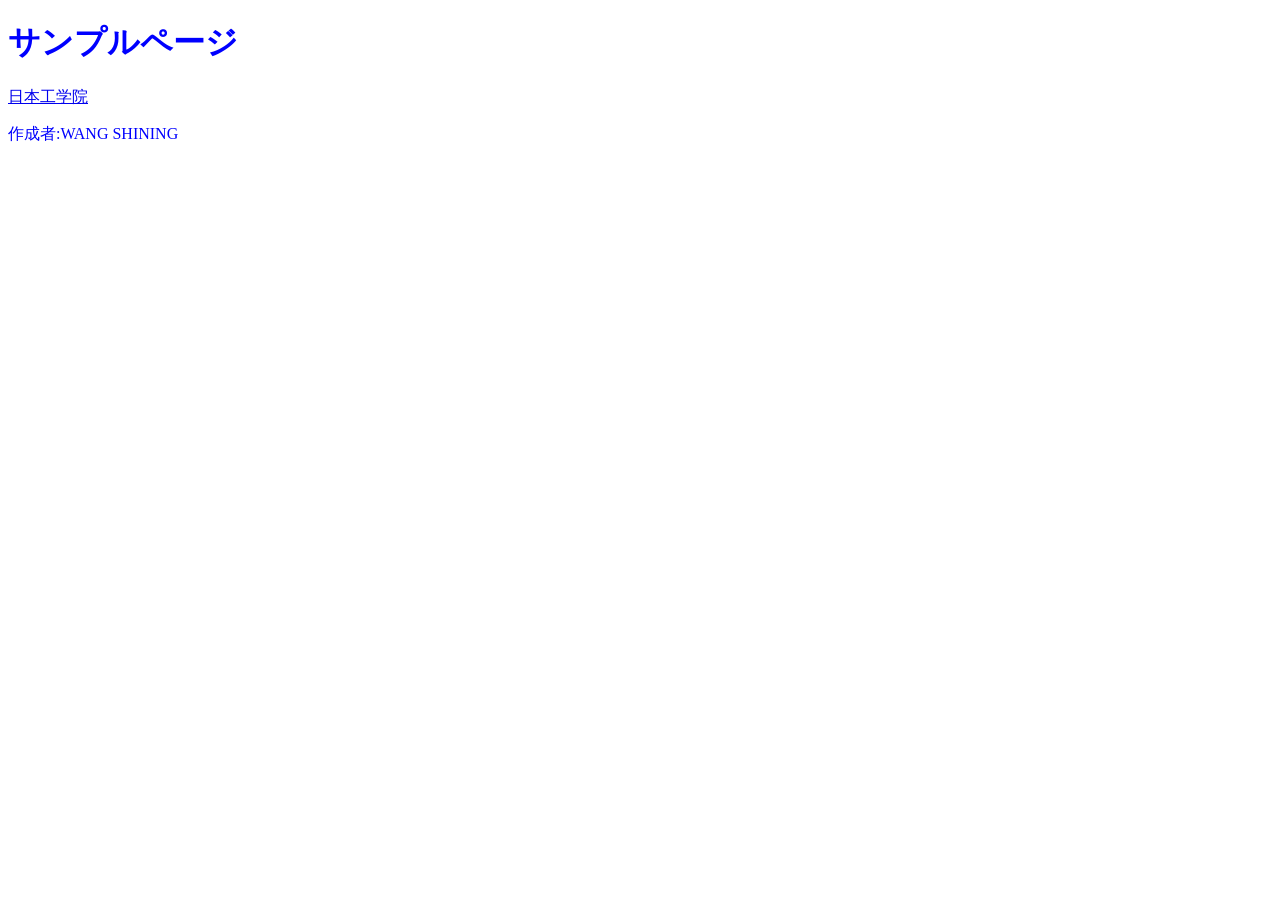
==== index.html @ 1f27e7a2 "change" ====
<!DOCTYPE html>
<html lang="ja">
<head>
<meta charset="UTF-8">
</head>
<title>テストページ</title>
<body style="color:blue;">
<h1>サンプルページ</h1>
<a href="https://www.neec.ac.jp">日本工学院</a>
<p>作成者:WANG SHINING</p>
</body>
</html>
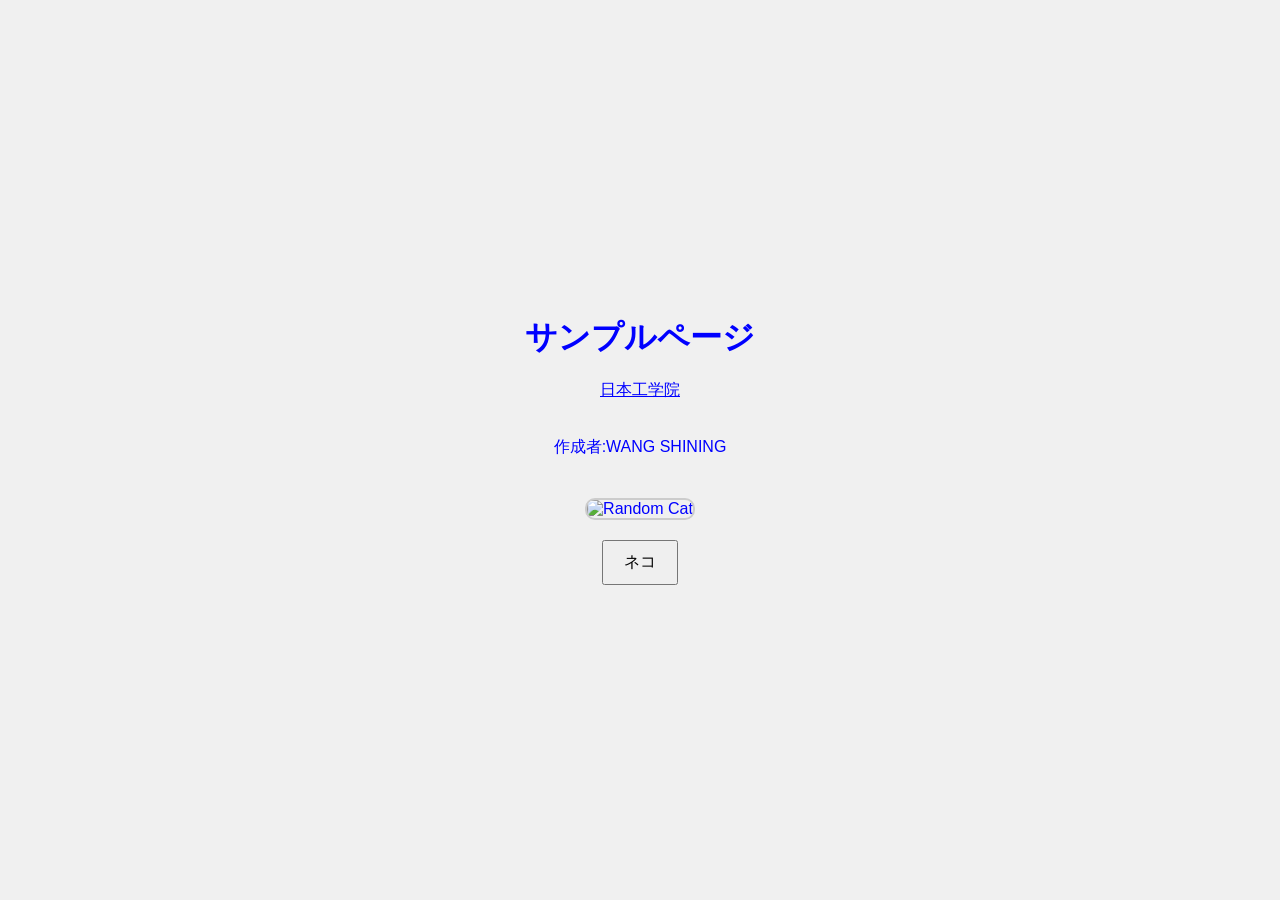
==== commit b599b95c: "add cat feature" ====
--- a/index.html
+++ b/index.html
@@ -1,12 +1,68 @@
 <!DOCTYPE html>
 <html lang="ja">
 <head>
-<meta charset="UTF-8">
+    <meta charset="UTF-8">
+    <title>テストページ</title>
+    <style>
+        body {
+            color: blue;
+            display: flex;
+            flex-direction: column;
+            align-items: center;
+            justify-content: center;
+            height: 100vh;
+            margin: 0;
+            font-family: Arial, sans-serif;
+            background-color: #f0f0f0;
+        }
+        h1 {
+            margin-bottom: 20px;
+        }
+        a {
+            margin-bottom: 20px;
+            color: inherit;
+        }
+        p {
+            margin-bottom: 40px;
+        }
+        #catImage {
+            max-width: 100%;
+            max-height: 80vh;
+            border: 2px solid #ccc;
+            border-radius: 10px;
+        }
+        button {
+            display: block;
+            margin: 20px auto;
+            padding: 10px 20px;
+            font-size: 16px;
+            cursor: pointer;
+        }
+    </style>
 </head>
-<title>テストページ</title>
-<body style="color:blue;">
-<h1>サンプルページ</h1>
-<a href="https://www.neec.ac.jp">日本工学院</a>
-<p>作成者:WANG SHINING</p>
+<body>
+    <h1>サンプルページ</h1>
+    <a href="https://www.neec.ac.jp">日本工学院</a>
+    <p>作成者:WANG SHINING</p>
+    
+    <div>
+        <img id="catImage" src="" alt="Random Cat">
+        <button onclick="getRandomCat()">ネコ</button>
+    </div>
+
+    <script>
+        function getRandomCat() {
+            fetch('https://api.thecatapi.com/v1/images/search')
+                .then(response => response.json())
+                .then(data => {
+                    const catImageUrl = data[0].url;
+                    document.getElementById('catImage').src = catImageUrl;
+                })
+                .catch(error => console.error('Error fetching cat image:', error));
+        }
+
+        // Load a random cat image on initial load
+        getRandomCat();
+    </script>
 </body>
-</html>+</html>
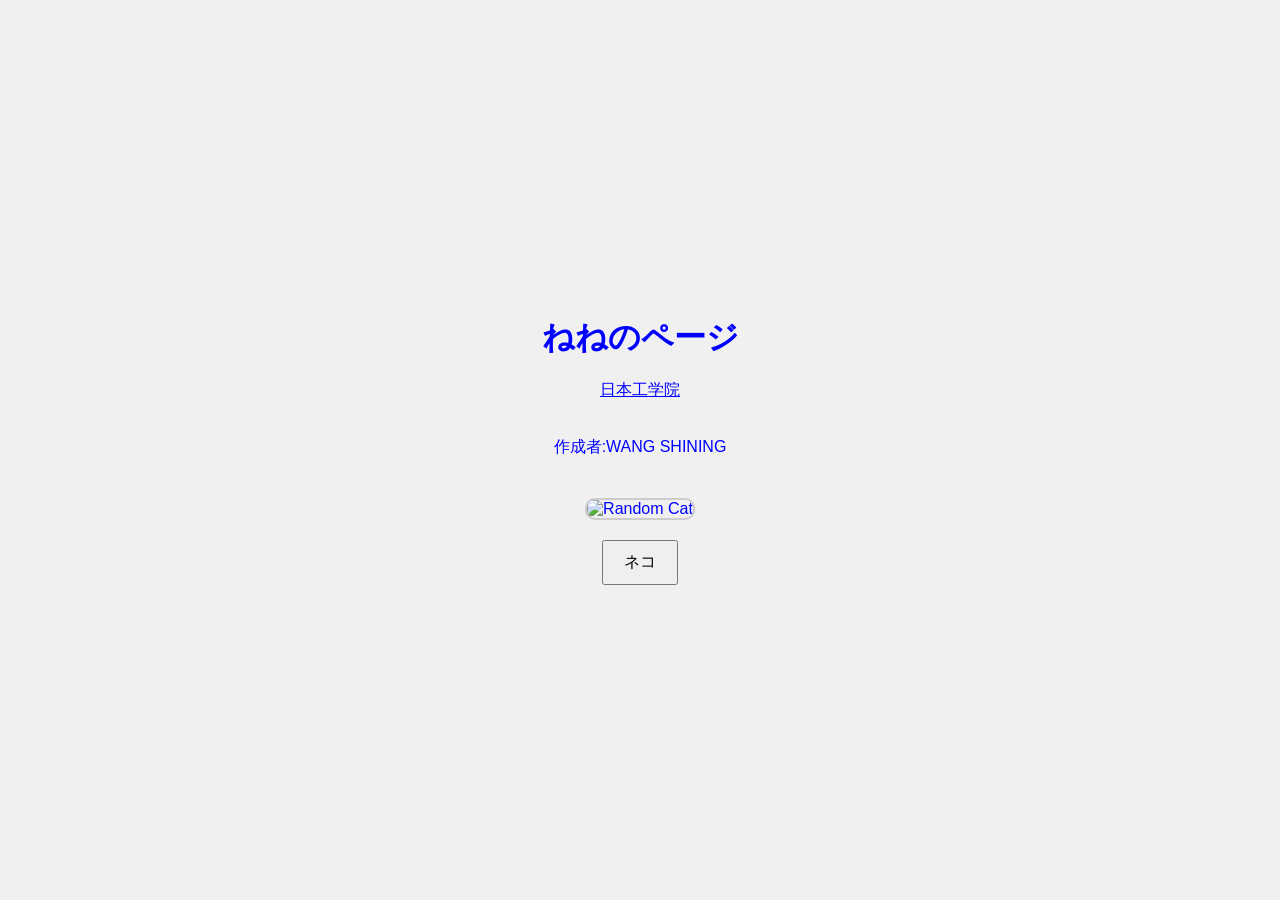
==== commit 990a265b: "change title" ====
--- a/index.html
+++ b/index.html
@@ -41,7 +41,7 @@
     </style>
 </head>
 <body>
-    <h1>サンプルページ</h1>
+    <h1>ねねのページ</h1>
     <a href="https://www.neec.ac.jp">日本工学院</a>
     <p>作成者:WANG SHINING</p>
     
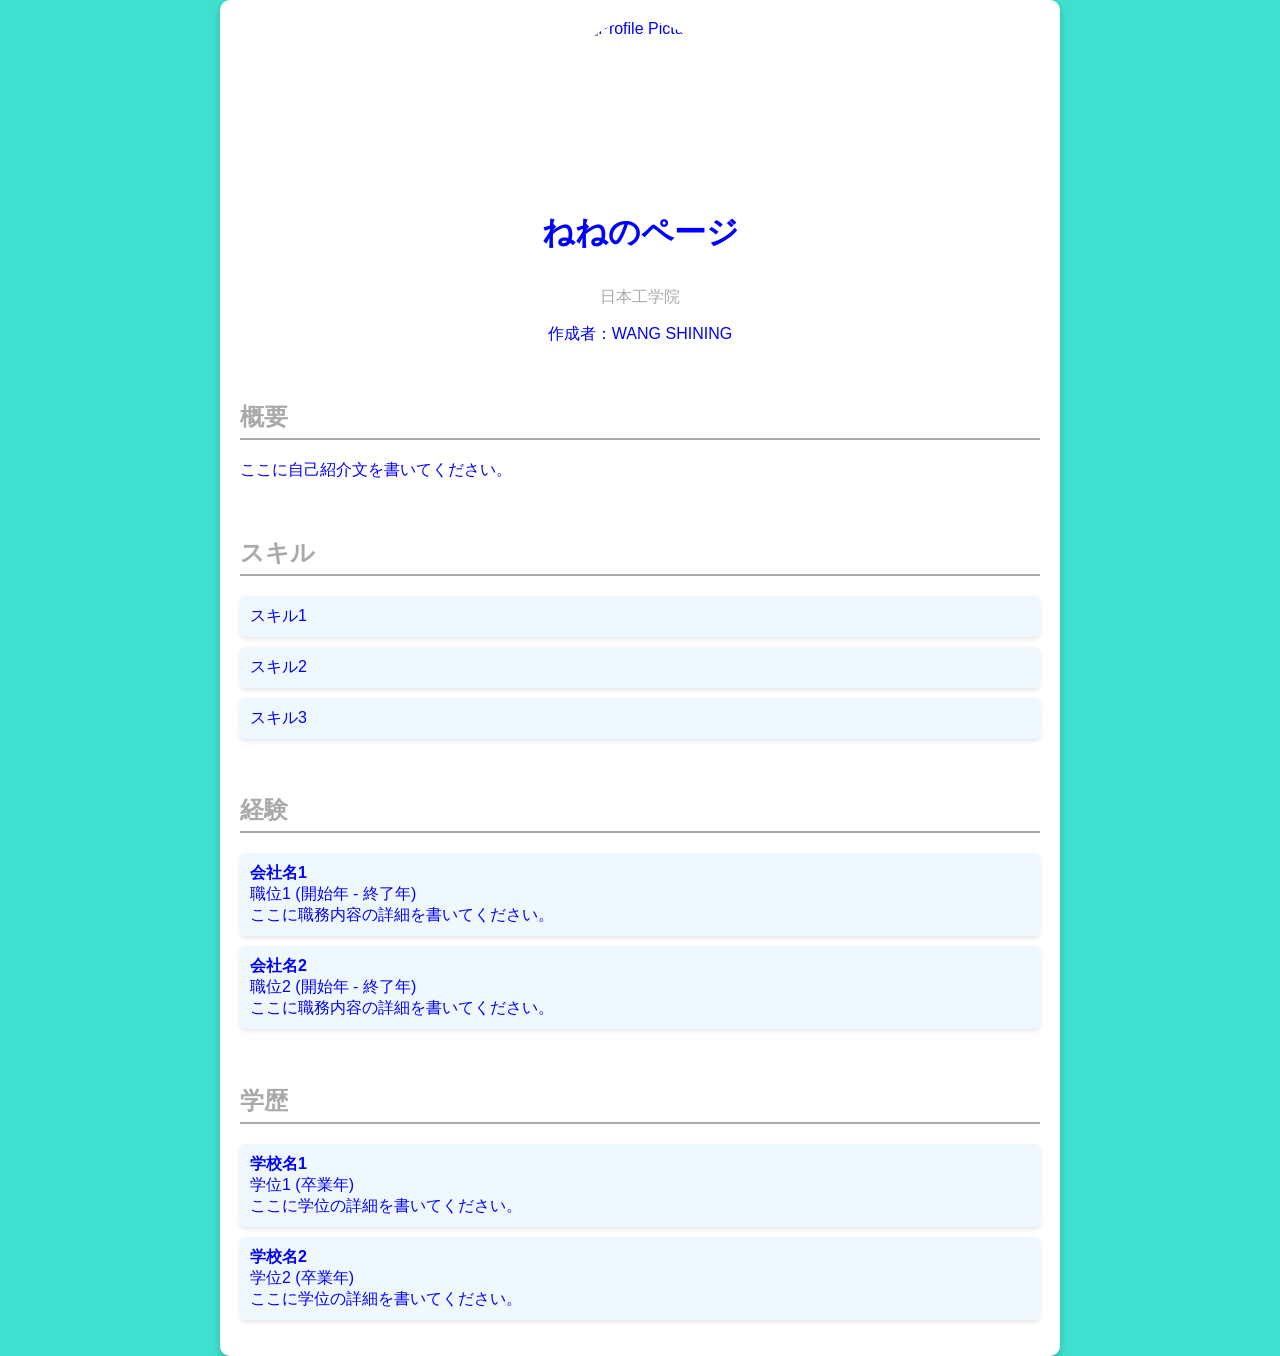
==== commit 5bf20c3b: "overall redesign" ====
--- a/index.html
+++ b/index.html
@@ -1,68 +1,142 @@
 <!DOCTYPE html>
 <html lang="ja">
 <head>
-    <meta charset="UTF-8">
-    <title>テストページ</title>
-    <style>
-        body {
-            color: blue;
-            display: flex;
-            flex-direction: column;
-            align-items: center;
-            justify-content: center;
-            height: 100vh;
-            margin: 0;
-            font-family: Arial, sans-serif;
-            background-color: #f0f0f0;
+<meta charset="UTF-8">
+<meta name="viewport" content="width=device-width, initial-scale=1.0">
+<title>テストページ</title>
+<style>
+    body {
+        background-color: turquoise;
+        color: blue;
+        font-family: Arial, sans-serif;
+        margin: 0;
+        padding: 0;
+        display: flex;
+        justify-content: center;
+        align-items: center;
+        min-height: 100vh;
+        flex-direction: column;
+    }
+    .container {
+        background-color: white;
+        border-radius: 10px;
+        box-shadow: 0 4px 8px rgba(0, 0, 0, 0.2);
+        width: 90%;
+        max-width: 800px;
+        padding: 20px;
+        display: flex;
+        flex-direction: column;
+        align-items: center;
+        text-align: center;
+    }
+    .profile-pic {
+        width: 150px;
+        height: 150px;
+        border-radius: 50%;
+        overflow: hidden;
+        margin-bottom: 20px;
+    }
+    .profile-pic img {
+        width: 100%;
+        height: 100%;
+        object-fit: cover;
+    }
+    a {
+        color: darkgray;
+        text-decoration: none;
+        margin-top: 10px;
+        display: inline-block;
+    }
+    a:hover {
+        text-decoration: underline;
+    }
+    .section {
+        margin-top: 20px;
+        width: 100%;
+        text-align: left;
+    }
+    .section h2 {
+        color: darkgray;
+        border-bottom: 2px solid darkgray;
+        padding-bottom: 5px;
+    }
+    .section ul {
+        list-style-type: none;
+        padding: 0;
+    }
+    .section ul li {
+        background-color: #f0f8ff;
+        margin: 10px 0;
+        padding: 10px;
+        border-radius: 5px;
+        box-shadow: 0 2px 4px rgba(0, 0, 0, 0.1);
+    }
+    @media (max-width: 600px) {
+        .container {
+            width: 100%;
+            padding: 10px;
         }
-        h1 {
-            margin-bottom: 20px;
+        .profile-pic {
+            width: 100px;
+            height: 100px;
         }
-        a {
-            margin-bottom: 20px;
-            color: inherit;
-        }
-        p {
-            margin-bottom: 40px;
-        }
-        #catImage {
-            max-width: 100%;
-            max-height: 80vh;
-            border: 2px solid #ccc;
-            border-radius: 10px;
-        }
-        button {
-            display: block;
-            margin: 20px auto;
-            padding: 10px 20px;
-            font-size: 16px;
-            cursor: pointer;
-        }
-    </style>
+    }
+</style>
 </head>
 <body>
-    <h1>ねねのページ</h1>
-    <a href="https://www.neec.ac.jp">日本工学院</a>
-    <p>作成者:WANG SHINING</p>
-    
-    <div>
-        <img id="catImage" src="" alt="Random Cat">
-        <button onclick="getRandomCat()">ネコ</button>
+    <div class="container">
+        <div class="profile-pic">
+            <img src="profile-picture.jpg" alt="Profile Picture">
+        </div>
+        <h1>ねねのページ</h1>
+        <a href="https://www.neec.ac.jp">日本工学院</a>
+        <p>作成者：WANG SHINING</p>
+        
+        <div class="section">
+            <h2>概要</h2>
+            <p>ここに自己紹介文を書いてください。</p>
+        </div>
+        
+        <div class="section">
+            <h2>スキル</h2>
+            <ul>
+                <li>スキル1</li>
+                <li>スキル2</li>
+                <li>スキル3</li>
+            </ul>
+        </div>
+        
+        <div class="section">
+            <h2>経験</h2>
+            <ul>
+                <li>
+                    <strong>会社名1</strong><br>
+                    職位1 (開始年 - 終了年)<br>
+                    ここに職務内容の詳細を書いてください。
+                </li>
+                <li>
+                    <strong>会社名2</strong><br>
+                    職位2 (開始年 - 終了年)<br>
+                    ここに職務内容の詳細を書いてください。
+                </li>
+            </ul>
+        </div>
+        
+        <div class="section">
+            <h2>学歴</h2>
+            <ul>
+                <li>
+                    <strong>学校名1</strong><br>
+                    学位1 (卒業年)<br>
+                    ここに学位の詳細を書いてください。
+                </li>
+                <li>
+                    <strong>学校名2</strong><br>
+                    学位2 (卒業年)<br>
+                    ここに学位の詳細を書いてください。
+                </li>
+            </ul>
+        </div>
     </div>
-
-    <script>
-        function getRandomCat() {
-            fetch('https://api.thecatapi.com/v1/images/search')
-                .then(response => response.json())
-                .then(data => {
-                    const catImageUrl = data[0].url;
-                    document.getElementById('catImage').src = catImageUrl;
-                })
-                .catch(error => console.error('Error fetching cat image:', error));
-        }
-
-        // Load a random cat image on initial load
-        getRandomCat();
-    </script>
 </body>
 </html>
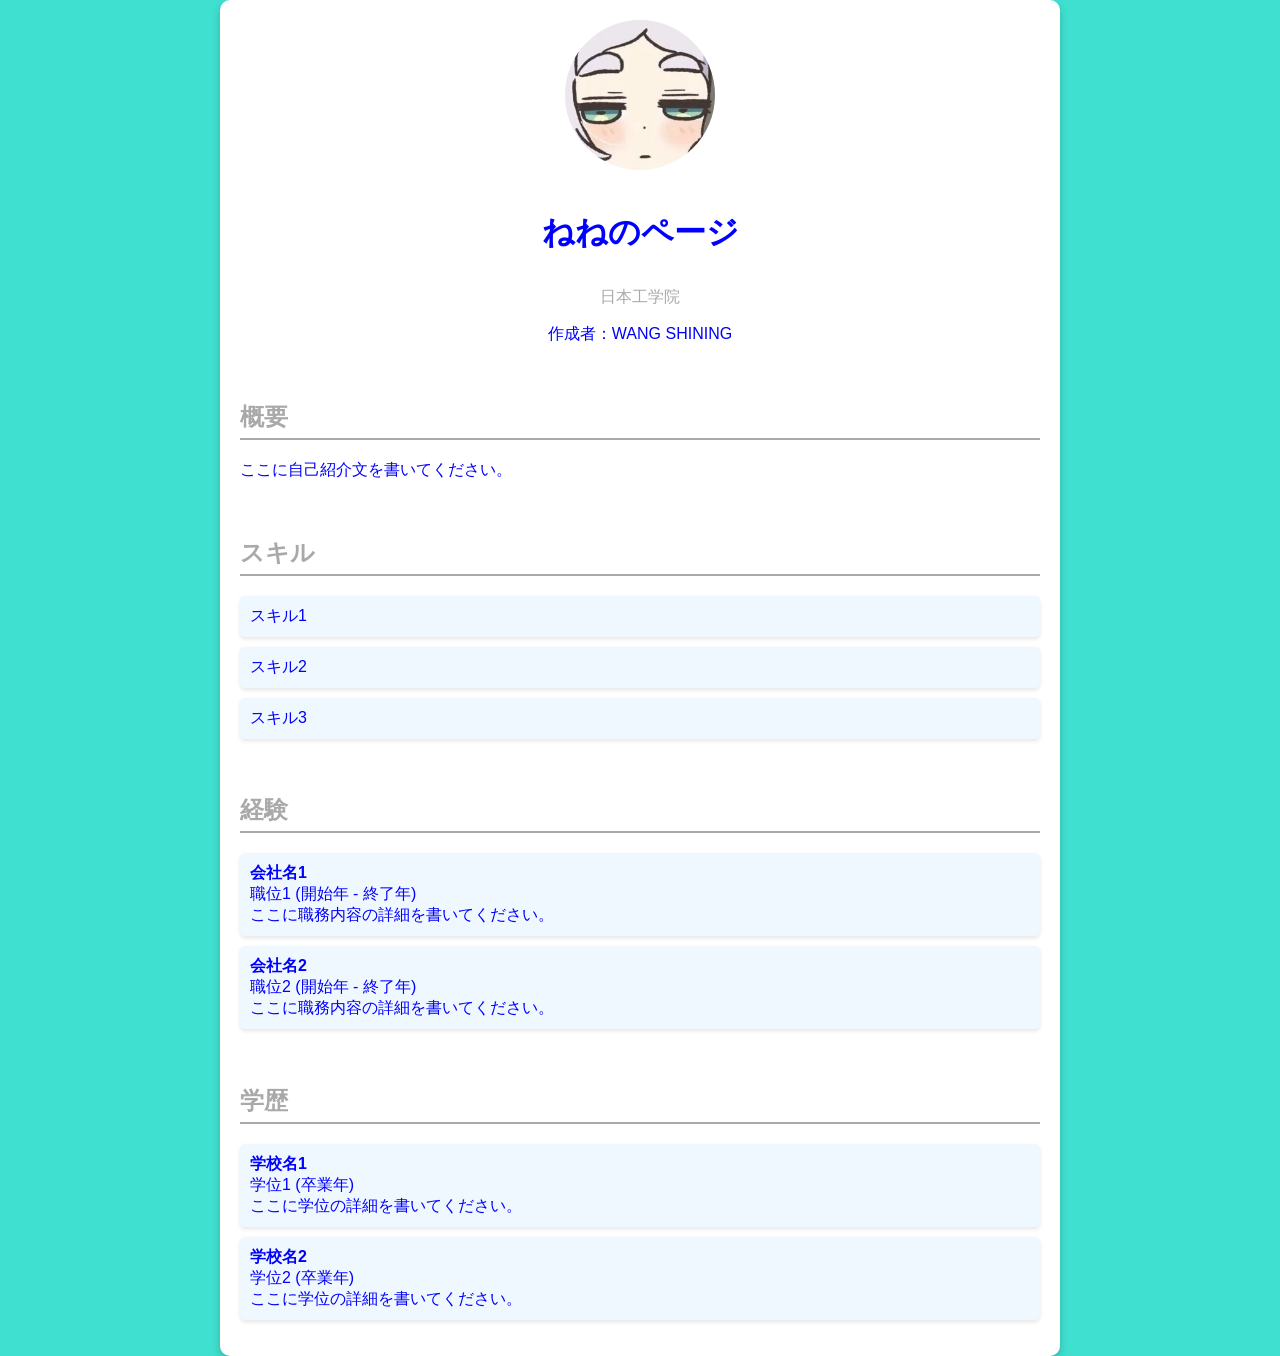
==== commit b4d402f6: "add assets" ====
--- a/index.html
+++ b/index.html
@@ -86,7 +86,7 @@
 <body>
     <div class="container">
         <div class="profile-pic">
-            <img src="profile-picture.jpg" alt="Profile Picture">
+            <img src="assets/profile-picture.jpg" alt="Profile Picture">
         </div>
         <h1>ねねのページ</h1>
         <a href="https://www.neec.ac.jp">日本工学院</a>
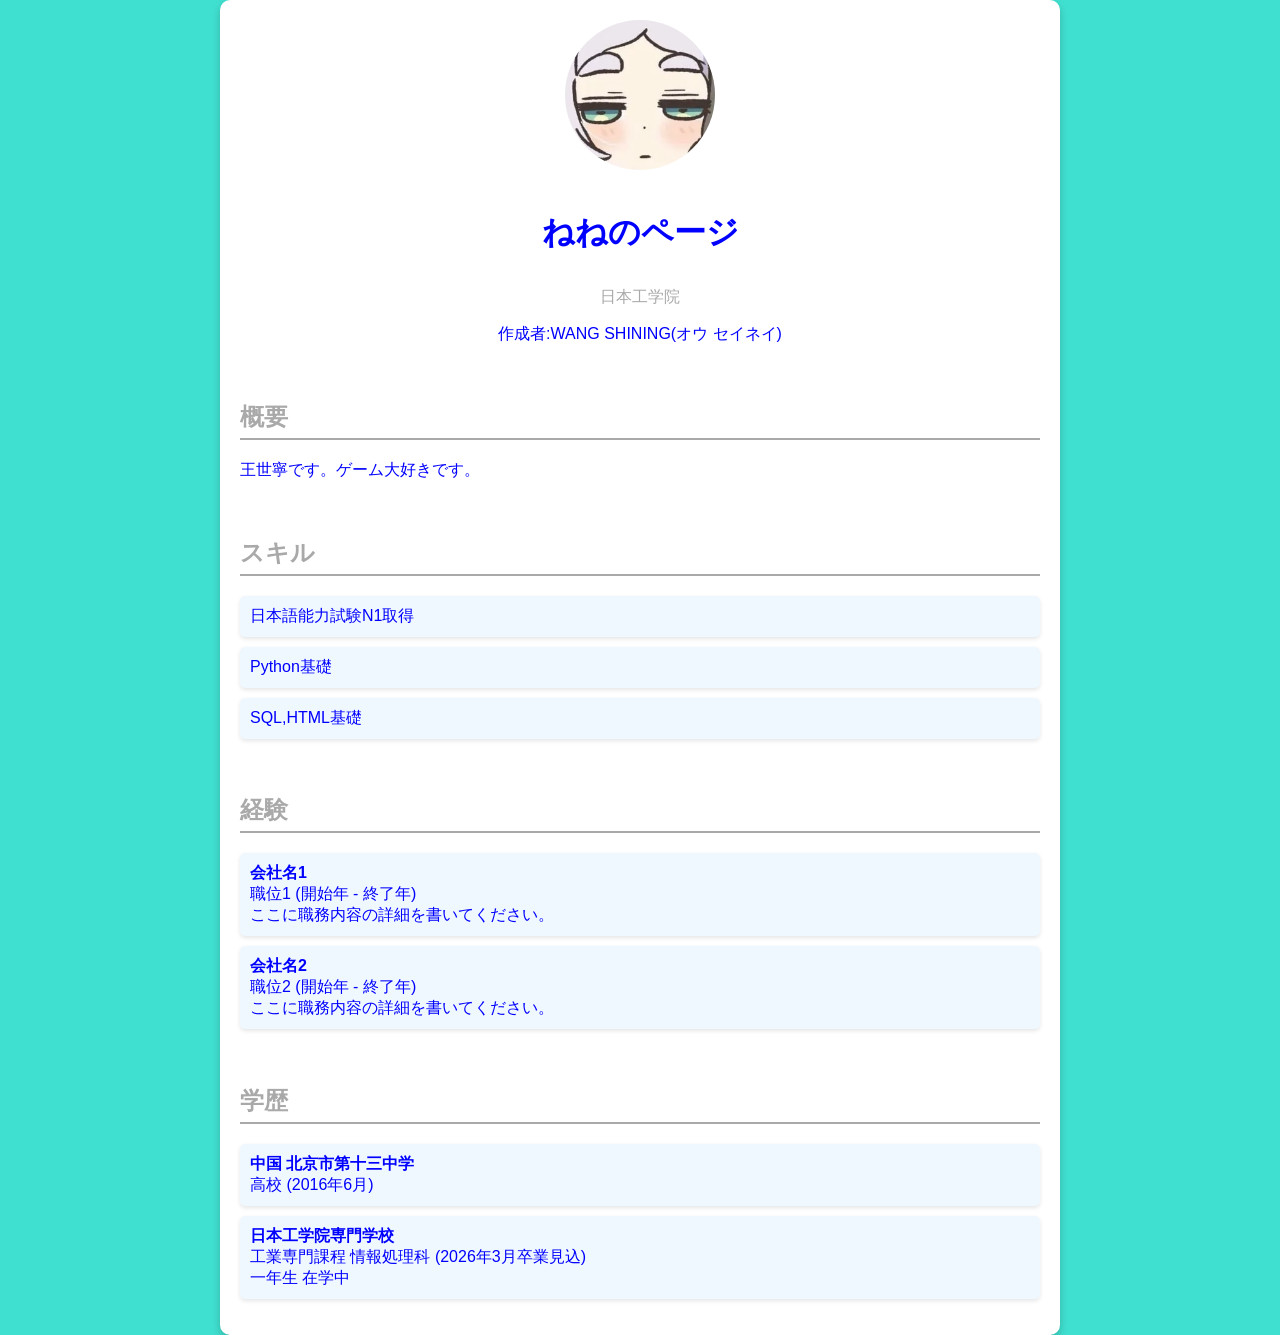
==== commit 7be1af6f: "内容編集" ====
--- a/index.html
+++ b/index.html
@@ -3,7 +3,7 @@
 <head>
 <meta charset="UTF-8">
 <meta name="viewport" content="width=device-width, initial-scale=1.0">
-<title>テストページ</title>
+<title>ねねのページ</title>
 <style>
     body {
         background-color: turquoise;
@@ -90,19 +90,19 @@
         </div>
         <h1>ねねのページ</h1>
         <a href="https://www.neec.ac.jp">日本工学院</a>
-        <p>作成者：WANG SHINING</p>
+        <p>作成者:WANG SHINING(オウ セイネイ)</p>
         
         <div class="section">
             <h2>概要</h2>
-            <p>ここに自己紹介文を書いてください。</p>
+            <p>王世寧です。ゲーム大好きです。</p>
         </div>
         
         <div class="section">
             <h2>スキル</h2>
             <ul>
-                <li>スキル1</li>
-                <li>スキル2</li>
-                <li>スキル3</li>
+                <li>日本語能力試験N1取得</li>
+                <li>Python基礎</li>
+                <li>SQL,HTML基礎</HTML></li>
             </ul>
         </div>
         
@@ -126,14 +126,14 @@
             <h2>学歴</h2>
             <ul>
                 <li>
-                    <strong>学校名1</strong><br>
-                    学位1 (卒業年)<br>
-                    ここに学位の詳細を書いてください。
+                    <strong>中国 北京市第十三中学</strong><br>
+                    高校 (2016年6月)<br>
+                    
                 </li>
                 <li>
-                    <strong>学校名2</strong><br>
-                    学位2 (卒業年)<br>
-                    ここに学位の詳細を書いてください。
+                    <strong>日本工学院専門学校</strong><br>
+                    工業専門課程 情報処理科 (2026年3月卒業見込)<br>
+                    一年生 在学中
                 </li>
             </ul>
         </div>
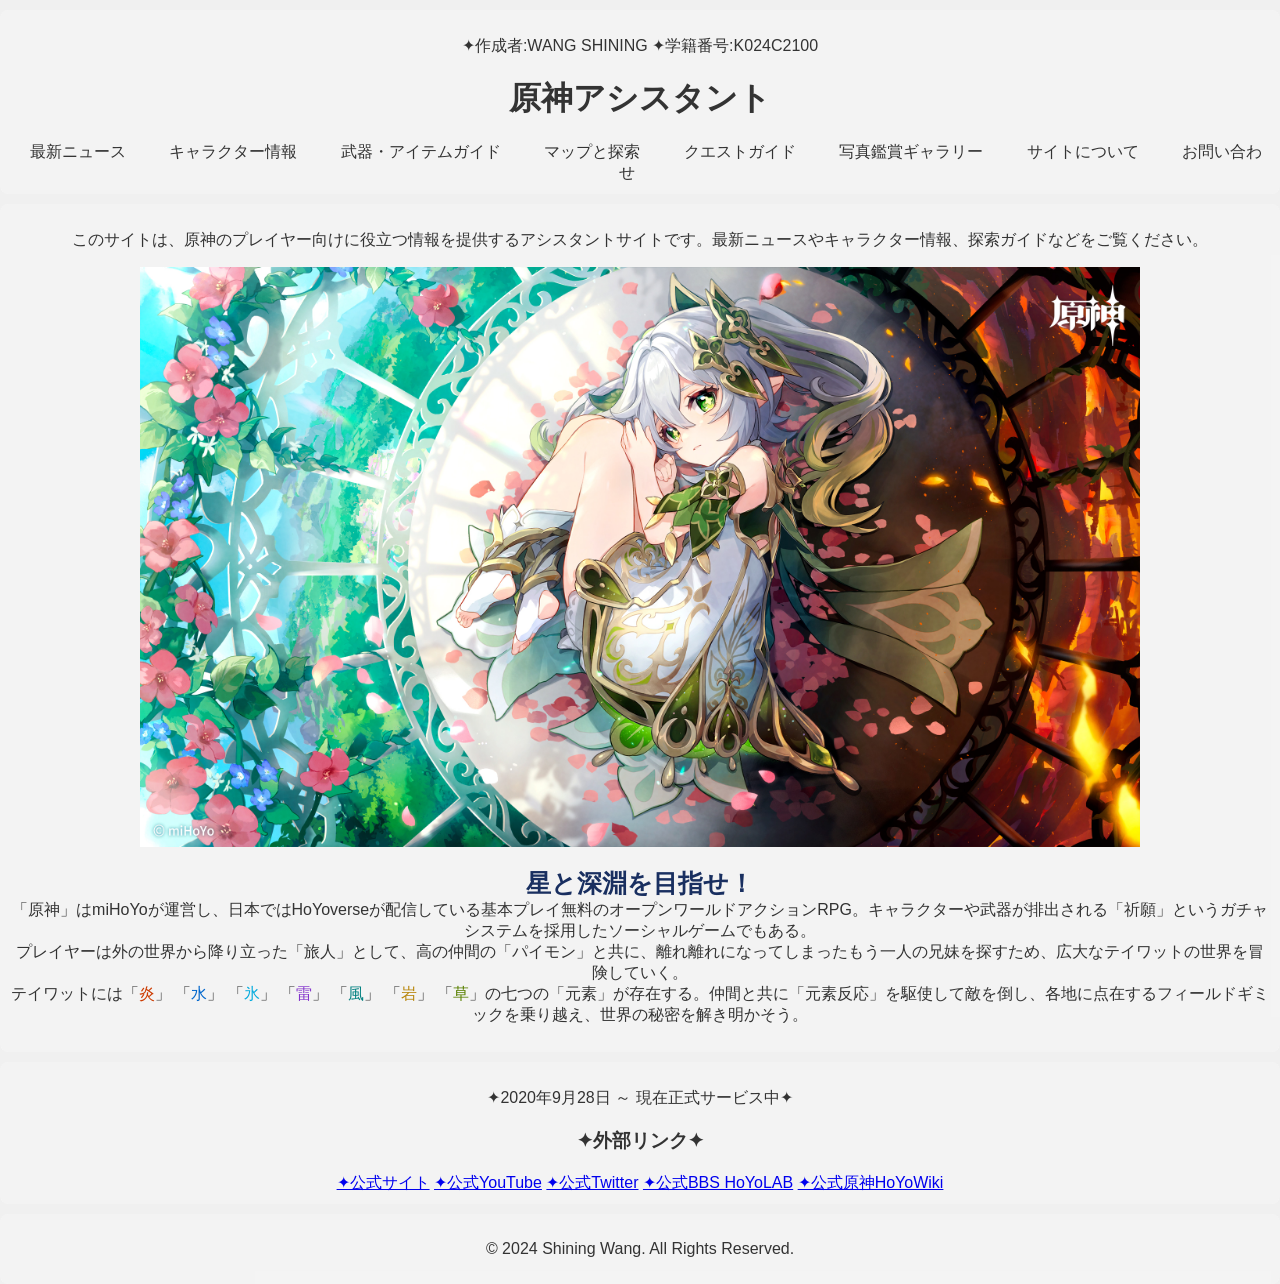
==== commit 16f30245: "my genshin website" ====
--- a/index.html
+++ b/index.html
@@ -1,142 +1,57 @@
 <!DOCTYPE html>
 <html lang="ja">
 <head>
-<meta charset="UTF-8">
-<meta name="viewport" content="width=device-width, initial-scale=1.0">
-<title>ねねのページ</title>
-<style>
-    body {
-        background-color: turquoise;
-        color: blue;
-        font-family: Arial, sans-serif;
-        margin: 0;
-        padding: 0;
-        display: flex;
-        justify-content: center;
-        align-items: center;
-        min-height: 100vh;
-        flex-direction: column;
-    }
-    .container {
-        background-color: white;
-        border-radius: 10px;
-        box-shadow: 0 4px 8px rgba(0, 0, 0, 0.2);
-        width: 90%;
-        max-width: 800px;
-        padding: 20px;
-        display: flex;
-        flex-direction: column;
-        align-items: center;
-        text-align: center;
-    }
-    .profile-pic {
-        width: 150px;
-        height: 150px;
-        border-radius: 50%;
-        overflow: hidden;
-        margin-bottom: 20px;
-    }
-    .profile-pic img {
-        width: 100%;
-        height: 100%;
-        object-fit: cover;
-    }
-    a {
-        color: darkgray;
-        text-decoration: none;
-        margin-top: 10px;
-        display: inline-block;
-    }
-    a:hover {
-        text-decoration: underline;
-    }
-    .section {
-        margin-top: 20px;
-        width: 100%;
-        text-align: left;
-    }
-    .section h2 {
-        color: darkgray;
-        border-bottom: 2px solid darkgray;
-        padding-bottom: 5px;
-    }
-    .section ul {
-        list-style-type: none;
-        padding: 0;
-    }
-    .section ul li {
-        background-color: #f0f8ff;
-        margin: 10px 0;
-        padding: 10px;
-        border-radius: 5px;
-        box-shadow: 0 2px 4px rgba(0, 0, 0, 0.1);
-    }
-    @media (max-width: 600px) {
-        .container {
-            width: 100%;
-            padding: 10px;
-        }
-        .profile-pic {
-            width: 100px;
-            height: 100px;
-        }
-    }
-</style>
+    <meta charset="UTF-8">
+    <meta name="viewport" content="width=device-width, initial-scale=1.0">
+    <title>原神アシスタント</title>
+    <link rel="stylesheet" href="assets/css/styles.css">
 </head>
-<body>
-    <div class="container">
-        <div class="profile-pic">
-            <img src="assets/profile-picture.jpg" alt="Profile Picture">
+<body class="index">
+    <header>
+            <p>✦作成者:WANG SHINING ✦学籍番号:K024C2100</p>
+        <h1>原神アシスタント</h1>
+        <nav>
+            <ul>
+                <li><a href="pages/news.html">最新ニュース</a></li>
+                <li><a href="pages/characters.html">キャラクター情報</a></li>
+                <li><a href="pages/weapons.html">武器・アイテムガイド</a></li>
+                <li><a href="pages/map.html">マップと探索</a></li>
+                <li><a href="pages/quests.html">クエストガイド</a></li>
+                <li><a href="pages/gallery.html">写真鑑賞ギャラリー</a></li>
+                <li><a href="about.html">サイトについて</a></li>
+                <li><a href="contact.html">お問い合わせ</a></li>
+            </ul>
+        </nav>
+    </header>
+    <main>
+        <p>このサイトは、原神のプレイヤー向けに役立つ情報を提供するアシスタントサイトです。最新ニュースやキャラクター情報、探索ガイドなどをご覧ください。</p>
+        <img src="./assets/images/nahida.jpg" width="1000" height="580">
+        <div>
+            <p><span style="font-size:25px">
+                <span class="color" style="color:#192f60">
+                    <strong>&nbsp;星と深淵を目指せ！&nbsp;</strong></span></span><br>
+            「原神」はmiHoYoが運営し、日本ではHoYoverseが配信している基本プレイ無料のオープンワールドアクションRPG。キャラクターや武器が排出される「祈願」というガチャシステムを採用したソーシャルゲームでもある。<br class="spacer">プレイヤーは外の世界から降り立った「旅人」として、高の仲間の「パイモン」と共に、離れ離れになってしまったもう一人の兄妹を探すため、広大なテイワットの世界を冒険していく。<br class="spacer">テイワットには「<span class="color" style="color:#cc3b00">炎</span>」
+            「<span class="color" style="color:#0066cc">水</span>」
+            「<span class="color" style="color:#00aadd">氷</span>」
+            「<span class="color" style="color:#8333cc">雷</span>」
+            「<span class="color" style="color:#008080">風</span>」
+            「<span class="color" style="color:#b8860b">岩</span>」
+            「<span class="color" style="color:#598000">草</span>」の七つの「元素」が存在する。仲間と共に「元素反応」を駆使して敵を倒し、各地に点在するフィールドギミックを乗り越え、世界の秘密を解き明かそう。<br>
         </div>
-        <h1>ねねのページ</h1>
-        <a href="https://www.neec.ac.jp">日本工学院</a>
-        <p>作成者:WANG SHINING(オウ セイネイ)</p>
-        
-        <div class="section">
-            <h2>概要</h2>
-            <p>王世寧です。ゲーム大好きです。</p>
-        </div>
-        
-        <div class="section">
-            <h2>スキル</h2>
-            <ul>
-                <li>日本語能力試験N1取得</li>
-                <li>Python基礎</li>
-                <li>SQL,HTML基礎</HTML></li>
-            </ul>
-        </div>
-        
-        <div class="section">
-            <h2>経験</h2>
-            <ul>
-                <li>
-                    <strong>会社名1</strong><br>
-                    職位1 (開始年 - 終了年)<br>
-                    ここに職務内容の詳細を書いてください。
-                </li>
-                <li>
-                    <strong>会社名2</strong><br>
-                    職位2 (開始年 - 終了年)<br>
-                    ここに職務内容の詳細を書いてください。
-                </li>
-            </ul>
-        </div>
-        
-        <div class="section">
-            <h2>学歴</h2>
-            <ul>
-                <li>
-                    <strong>中国 北京市第十三中学</strong><br>
-                    高校 (2016年6月)<br>
-                    
-                </li>
-                <li>
-                    <strong>日本工学院専門学校</strong><br>
-                    工業専門課程 情報処理科 (2026年3月卒業見込)<br>
-                    一年生 在学中
-                </li>
-            </ul>
-        </div>
-    </div>
+    </main>
+	<aside>
+        <p>✦2020年9月28日 ～ 現在正式サービス中✦</p>
+        <section>
+            <h3>✦外部リンク✦</h3>
+            <a href="https://genshin.hoyoverse.com/ja/home" target="_blank">✦公式サイト</a>
+            <a href="https://www.youtube.com/channel/UCAVR6Q0YgYa8xwz8rdg9Mrg" target="_blank">✦公式YouTube</a>
+            <a href="https://x.com/Genshin_7" target="_blank">✦公式Twitter</a>
+            <a href="https://www.hoyolab.com/home" target="_blank">✦公式BBS HoYoLAB</a>
+            <a href="https://wiki.hoyolab.com/pc/genshin/home" target="_blank">✦公式原神HoYoWiki</a>
+        </section>
+	</aside>
+    <footer>
+        <p>© 2024 Shining Wang. All Rights Reserved. </p>
+    </footer>
 </body>
-</html>
+</html>
--- a/assets/css/styles.css
+++ b/assets/css/styles.css
@@ -0,0 +1,151 @@
+body {
+    text-align: center; /* ページ全体のテキストを中央揃え */
+    background-color: #a8f5f2;
+}
+
+nav ul {
+    list-style-type: none; /* リストの点を非表示 */
+    padding: 0;
+    margin: 0 auto; /* リスト全体を中央に揃える */
+    display: inline-block; /* リンクを中央揃えにする */
+}
+
+nav ul li {
+    display: inline; /* リスト項目を横並びに */
+    margin-right: 15px; /* リンク間のスペース */
+}
+
+nav ul li a {
+    text-decoration: none; /* 下線を削除 */
+    color: #333; /* リンクの色 */
+    padding: 8px 12px;
+}
+
+nav ul li a:hover {
+    background-color: #f0f8ff; /* ホバー時の背景色 */
+    border-radius: 5px; /* 角を丸める */
+}
+
+
+header {
+    padding: 10px;
+    margin-top: 10px;
+    background: rgba(247, 247, 247, 0.514);
+    border-radius: 8px;
+}
+main {
+    padding: 10px;
+    margin-top: 10px;
+    background: rgba(247, 247, 247, 0.514);
+    border-radius: 8px;
+}
+aside {
+    padding: 10px;
+    margin-top: 10px;
+    background: rgba(247, 247, 247, 0.514);
+    border-radius: 8px;
+}
+footer {
+    padding: 10px;
+    margin-top: 10px;
+    background: rgba(247, 247, 247, 0.514);
+    border-radius: 8px;
+}
+
+body.index {
+    background-image: url('../images/background.png');
+    background-size: cover;
+    background-position: center;
+    background-repeat: no-repeat;
+    background-attachment: fixed;
+}
+body.characters {
+    background-image: url('../images/background1.png');
+    background-size: cover;
+    background-position: center;
+    background-repeat: no-repeat;
+    background-attachment: fixed;
+}
+body.news {
+    background-image: url('../images/background2.png');
+    background-size: cover;
+    background-position: center;
+    background-repeat: no-repeat;
+    background-attachment: fixed;
+}
+body.quests {
+    background-image: url('../images/background3.png');
+    background-size: cover;
+    background-position: center;
+    background-repeat: no-repeat;
+    background-attachment: fixed;
+}
+body.weapons {
+    background-image: url('../images/background4.png');
+    background-size: cover;
+    background-position: center;
+    background-repeat: no-repeat;
+    background-attachment: fixed;
+}
+body.about {
+    background-image: url('../images/background5.png');
+    background-size: cover;
+    background-position: center;
+    background-repeat: no-repeat;
+    background-attachment: fixed;
+}
+body.contact {
+    background-image: url('../images/background6.png');
+    background-size: cover;
+    background-position: center;
+    background-repeat: no-repeat;
+    background-attachment: fixed;
+}
+body.map {
+    background-image: url('../images/background7.png');
+    background-size: cover;
+    background-position: center;
+    background-repeat: no-repeat;
+    background-attachment: fixed;
+}
+
+
+body {
+    font-family: Arial, sans-serif;
+    background-color: #f0f0f0;
+    color: #333;
+    margin: 0;
+    padding: 0;
+    text-align: center;
+}
+
+h1 {
+    margin-top: 20px;
+}
+
+.gallery-container {
+    display: flex;
+    flex-wrap: wrap;
+    justify-content: center;
+    padding: 20px;
+    gap: 15px;
+}
+
+.photo-item {
+    background-color: white;
+    border-radius: 8px;
+    box-shadow: 0 4px 8px rgba(0, 0, 0, 0.2);
+    overflow: hidden;
+    width: 200px;
+}
+
+.photo-item img {
+    width: 100%;
+    height: auto;
+    display: block;
+}
+
+.caption {
+    padding: 10px;
+    font-size: 14px;
+}
